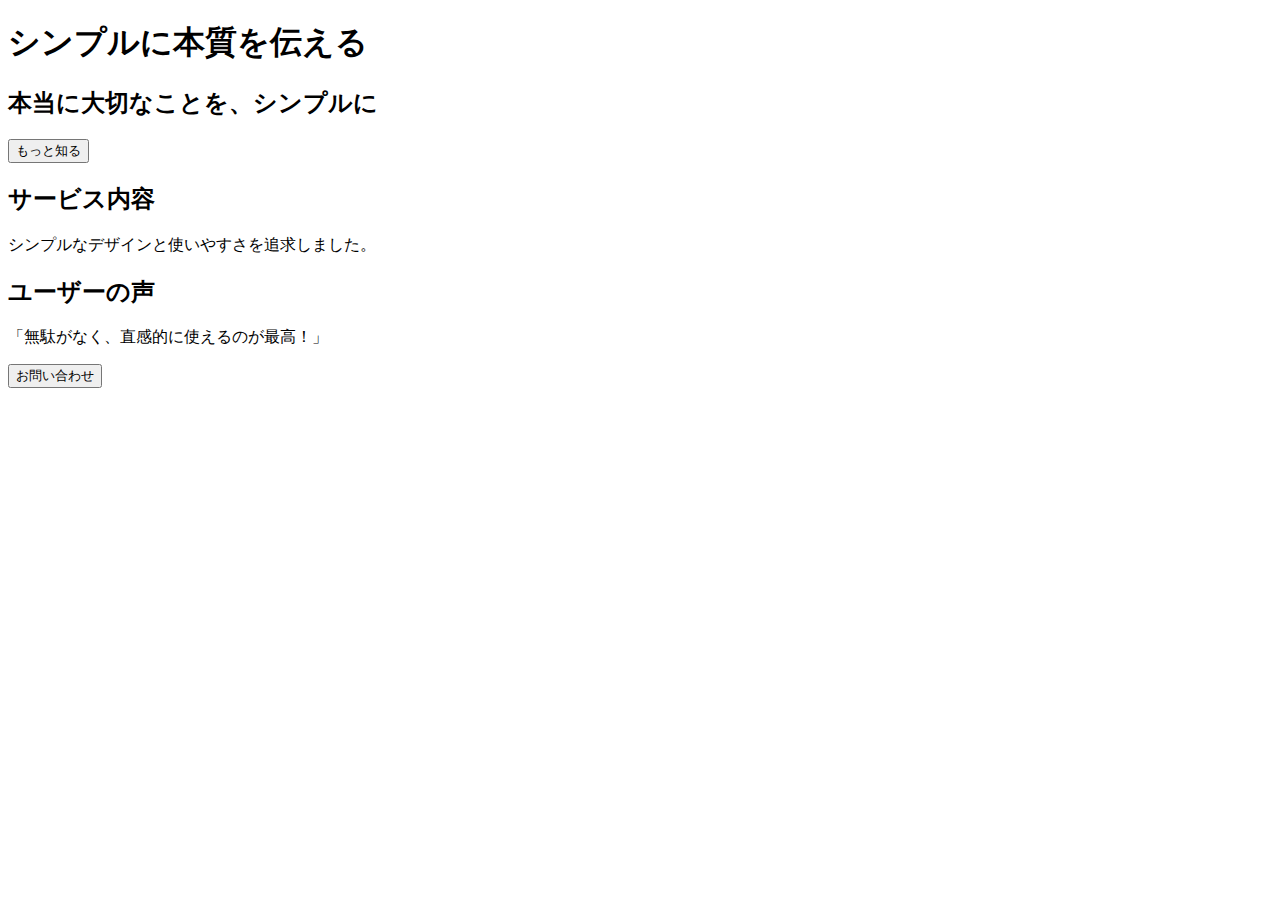
==== simple.html @ dc3b79ee "simple.html" ====
<!DOCTYPE html>
<html lang="ja">
<head>
    <meta charset="UTF-8">
    <meta name="viewport" content="width=device-width, initial-scale=1.0">
    <title>シンプルなLP</title>
    <link rel="stylesheet" href="simple.css">
</head>
<body>
    <header>
        <h1>シンプルに本質を伝える</h1>
    </header>

    <section class="hero">
        <h2>本当に大切なことを、シンプルに</h2>
        <button class="cta">もっと知る</button>
    </section>

    <section class="service">
        <h2>サービス内容</h2>
        <p>シンプルなデザインと使いやすさを追求しました。</p>
    </section>

    <section class="testimonial">
        <h2>ユーザーの声</h2>
        <p>「無駄がなく、直感的に使えるのが最高！」</p>
    </section>

    <section class="cta-section">
        <button class="cta">お問い合わせ</button>
    </section>
</body>
</html>
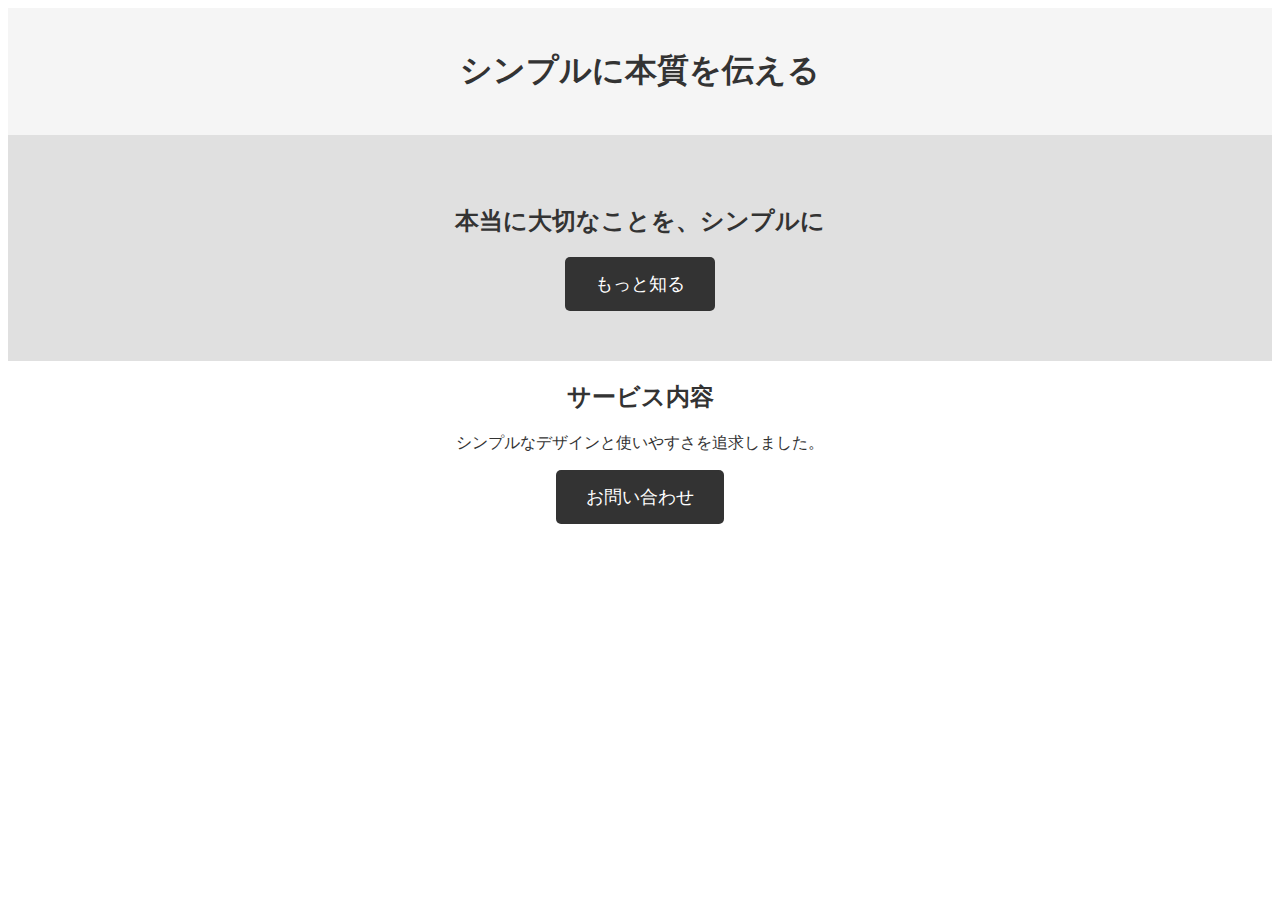
==== commit 220beb35: "simple.html" ====
--- a/simple.html
+++ b/simple.html
@@ -21,11 +21,6 @@
         <p>シンプルなデザインと使いやすさを追求しました。</p>
     </section>
 
-    <section class="testimonial">
-        <h2>ユーザーの声</h2>
-        <p>「無駄がなく、直感的に使えるのが最高！」</p>
-    </section>
-
     <section class="cta-section">
         <button class="cta">お問い合わせ</button>
     </section>
--- a/simple.css
+++ b/simple.css
@@ -0,0 +1,62 @@
+body {
+    font-family: 'Helvetica', sans-serif;
+    background-color: #ffffff;
+    color: #333333;
+    text-align: center;
+}
+
+header {
+    background-color: #f5f5f5;
+    padding: 20px;
+}
+
+.hero {
+    background-color: #e0e0e0;
+    padding: 50px;
+}
+
+.cta {
+    background-color: #333333;
+    color: #ffffff;
+    padding: 15px 30px;
+    border-radius: 5px;
+    border: none;
+    font-size: 18px;
+    cursor: pointer;
+    transition: transform 0.3s ease;
+}
+
+.cta:hover {
+    transform: scale(1.1);
+}
+body {
+    font-family: 'Helvetica', sans-serif;
+    background-color: #ffffff;
+    color: #333333;
+    text-align: center;
+}
+
+header {
+    background-color: #f5f5f5;
+    padding: 20px;
+}
+
+.hero {
+    background-color: #e0e0e0;
+    padding: 50px;
+}
+
+.cta {
+    background-color: #333333;
+    color: #ffffff;
+    padding: 15px 30px;
+    border-radius: 5px;
+    border: none;
+    font-size: 18px;
+    cursor: pointer;
+    transition: transform 0.3s ease;
+}
+
+.cta:hover {
+    transform: scale(1.1);
+}
